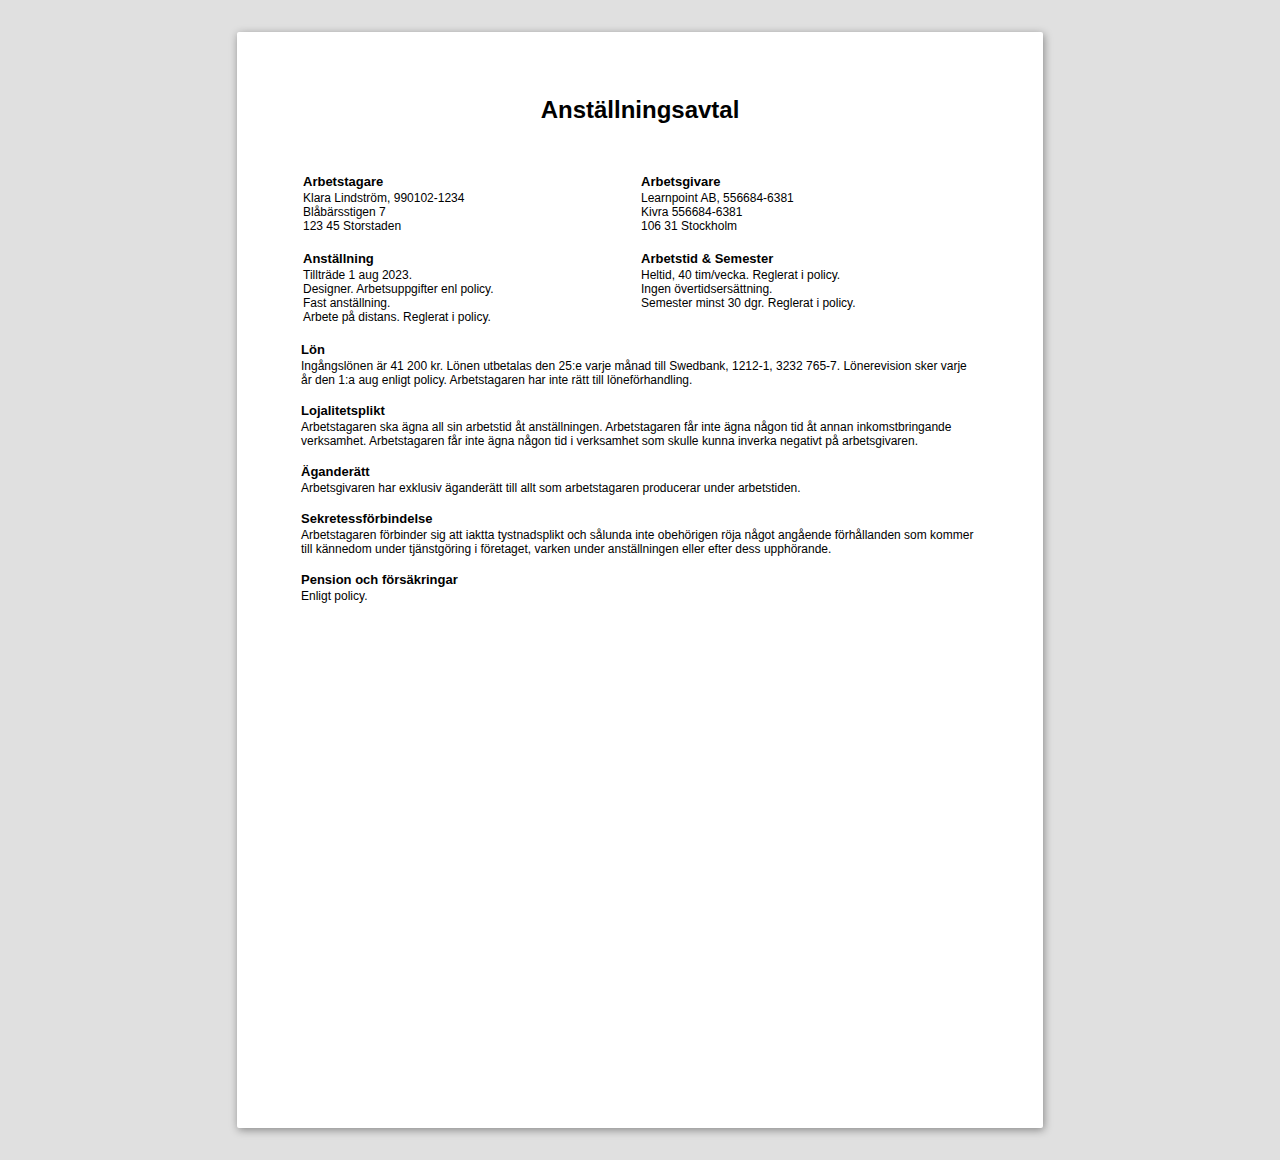
==== index.html @ e7fe477b "initial import" ====
<!DOCTYPE html>
<html lang="en">

<head>
    <meta charset="UTF-8">
    <title>Anställningsavtal</title>
    <meta name="viewport" content="width=device-width, initial-scale=1.0">
    <link rel="shortcut icon" href="/favicon.svg" type="image/svg+xml">
    <link rel="stylesheet" href="/style.css">
    <link rel="stylesheet" href="/print.css">
    <script src="/script.js"></script>
</head>

<body>
    <main>
        <h1>Anställningsavtal</h1>

        <table>
            <tr>
                <td>
                    <h3>Arbetstagare</h3>
                    <p>
                        <span>Klara Lindström, 990102-1234</span>
                        <br />
                        <span>Blåbärsstigen 7</span>
                        <br />
                        <span>123 45 Storstaden</span>
                    </p>
                </td>
                <td>
                    <h3>Arbetsgivare</h3>
                    <p>
                        <span>Learnpoint AB, 556684-6381</span>
                        <br />
                        <span>Kivra 556684-6381</span>
                        <br />
                        <span>106 31 Stockholm</span>
                    </p>
                </td>
            </tr>
            <tr>
                <td>
                    <h3>Anställning</h3>
                    <p>
                        <span>Tillträde 1 aug 2023.</span>
                        <br />
                        <span>Designer. Arbetsuppgifter enl policy.</span>
                        <br />
                        <span>Fast anställning.</span>
                        <br />
                        <span>Arbete på distans. Reglerat i policy.</span>
                    </p>
                </td>
                <td>
                    <h3>Arbetstid & Semester</h3>
                    <p>
                        <span>Heltid, 40 tim/vecka. Reglerat i policy.</span>
                        <br />
                        <span>Ingen övertidsersättning.</span>
                        <br />
                        <span>Semester minst 30 dgr. Reglerat i policy.</span>
                    </p>
                </td>
            </tr>
        </table>

        <h3>Lön</h3>
        <p>
            <span>Ingångslönen är 41 200 kr. Lönen utbetalas den 25:e varje månad till Swedbank, 1212-1, 3232 765-7. Lönerevision sker varje år den 1:a aug enligt policy. Arbetstagaren har inte rätt till löneförhandling.</span>
        </p>

        <h3>Lojalitetsplikt</h3>
        <p>Arbetstagaren ska ägna all sin arbetstid åt anställningen. Arbetstagaren får inte ägna någon tid åt annan inkomstbringande verksamhet. Arbetstagaren får inte ägna någon tid i verksamhet som skulle kunna inverka negativt på arbetsgivaren.</p>

        <h3>Äganderätt</h3>
        <p>Arbetsgivaren har exklusiv äganderätt till allt som arbetstagaren producerar under arbetstiden.</p>

        <h3>Sekretessförbindelse</h3>
        <p>Arbetstagaren förbinder sig att iaktta tystnadsplikt och sålunda inte obehörigen röja något angående förhållanden som kommer till kännedom under tjänstgöring i företaget, varken under anställningen eller efter dess upphörande.</p>

        <h3>Pension och försäkringar</h3>
        <p>Enligt policy.</p>


    </main>
</body>

</html>
---- style.css ----
/* ==========================================================================
   HTML
   ========================================================================== */

   html {
    margin: 0;
    padding: 0;
    background-color: #e0e0e0;
    font-family: -apple-system, "Segoe UI", Helvetica, sans-serif;
    font-size: 12px;
}

html.print {
    background-color: #fff;
}



/* ==========================================================================
   BODY
   ========================================================================== */

body {
    margin: 0;
    padding: 0;
}



/* ==========================================================================
   Main
   ========================================================================== */

main {
    background-color: #fff;
    max-width: 678px;
    min-height: 968px;
    margin: 32px auto;
    padding: 64px;
    border-radius: 2px;
    box-shadow: 1px 2px 8px rgba(0, 0, 0, .4);
}

.print main {
    max-width: unset;
    margin: 0;
    border-radius: 0;
    box-shadow: none;
}



/* ==========================================================================
   H1
   ========================================================================== */

h1 {
    text-align: center;
    margin: 0 0 32px;
}



/* ==========================================================================
   H3
   ========================================================================== */

h3 {
    margin-bottom: 0;
    margin: 16px 0 2px;
    font-size: 13px;
}



/* ==========================================================================
   Table
   ========================================================================== */

table {
    table-layout: fixed;
    width: 100%;
}

td {
    vertical-align: top;
    padding: 0;
}



/* ==========================================================================
   P
   ========================================================================== */

p {
    margin: 0;
}
---- print.css ----
/* ==========================================================================
   Print Page Setup
   ========================================================================== */

   @page {
    margin: 0;
    size: A4;
}



/* ==========================================================================
   Force Background Image Display
   ========================================================================== */

.print * {
    -webkit-print-color-adjust: exact;
    print-color-adjust: exact;
}
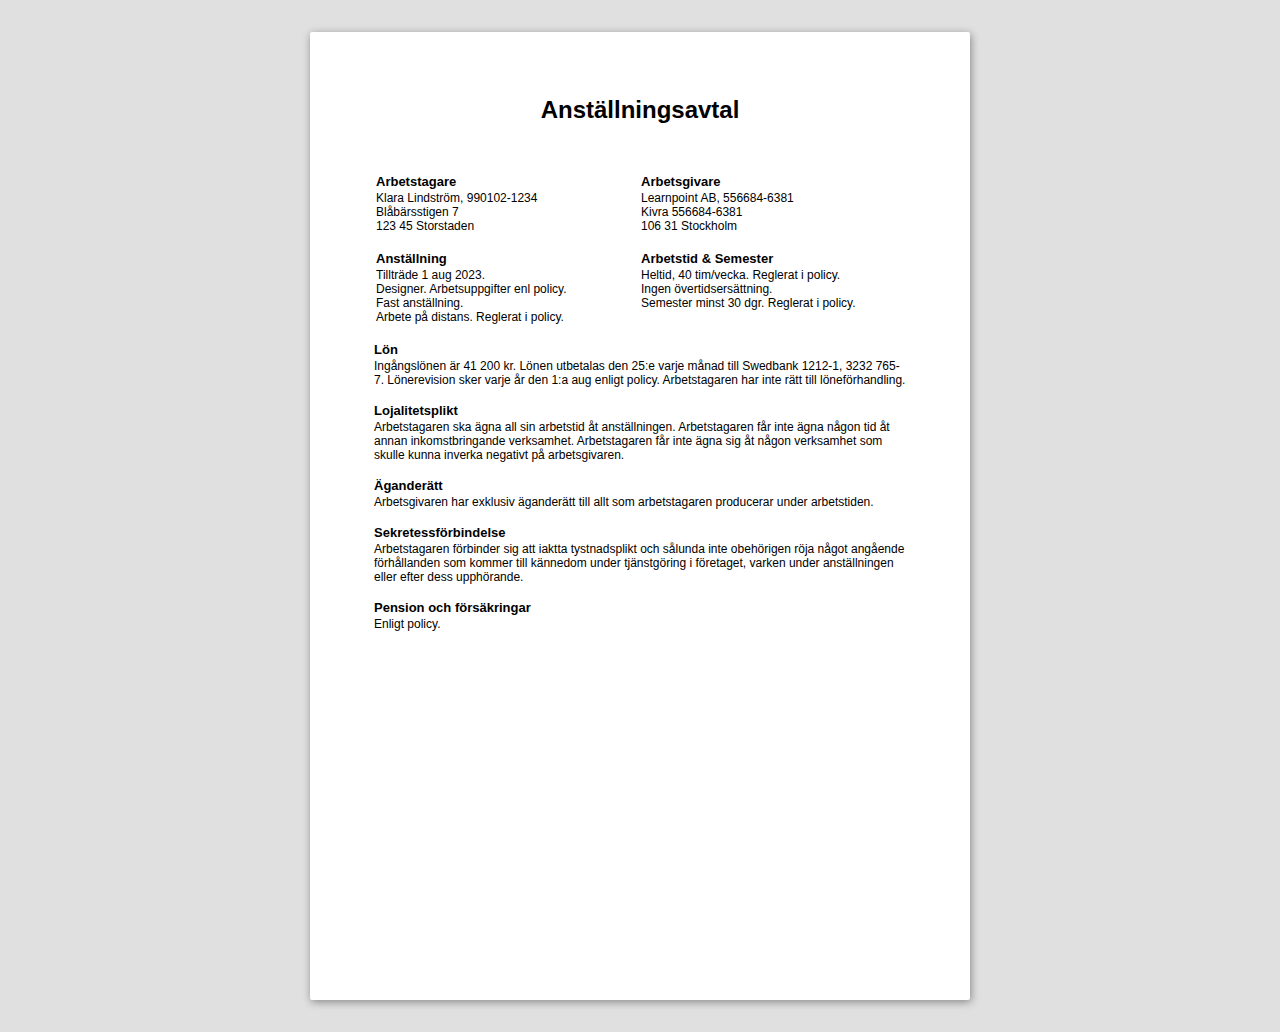
==== commit a7b597d4: "fixed width" ====
--- a/index.html
+++ b/index.html
@@ -66,11 +66,11 @@
 
         <h3>Lön</h3>
         <p>
-            <span>Ingångslönen är 41 200 kr. Lönen utbetalas den 25:e varje månad till Swedbank, 1212-1, 3232 765-7. Lönerevision sker varje år den 1:a aug enligt policy. Arbetstagaren har inte rätt till löneförhandling.</span>
+            <span>Ingångslönen är 41 200 kr. Lönen utbetalas den 25:e varje månad till Swedbank 1212-1, 3232 765-7. Lönerevision sker varje år den 1:a aug enligt policy. Arbetstagaren har inte rätt till löneförhandling.</span>
         </p>
 
         <h3>Lojalitetsplikt</h3>
-        <p>Arbetstagaren ska ägna all sin arbetstid åt anställningen. Arbetstagaren får inte ägna någon tid åt annan inkomstbringande verksamhet. Arbetstagaren får inte ägna någon tid i verksamhet som skulle kunna inverka negativt på arbetsgivaren.</p>
+        <p>Arbetstagaren ska ägna all sin arbetstid åt anställningen. Arbetstagaren får inte ägna någon tid åt annan inkomstbringande verksamhet. Arbetstagaren får inte ägna sig åt någon verksamhet som skulle kunna inverka negativt på arbetsgivaren.</p>
 
         <h3>Äganderätt</h3>
         <p>Arbetsgivaren har exklusiv äganderätt till allt som arbetstagaren producerar under arbetstiden.</p>
--- a/style.css
+++ b/style.css
@@ -1,8 +1,17 @@
+/* ==========================================================================
+   Box Sizing
+   ========================================================================== */
+*, *:before, *:after {
+    box-sizing: border-box;
+}
+
+
+
 /* ==========================================================================
    HTML
    ========================================================================== */
 
-   html {
+html {
     margin: 0;
     padding: 0;
     background-color: #e0e0e0;
@@ -33,7 +42,8 @@
 
 main {
     background-color: #fff;
-    max-width: 678px;
+    /* max-width: 660px; */
+    width: 660px;
     min-height: 968px;
     margin: 32px auto;
     padding: 64px;
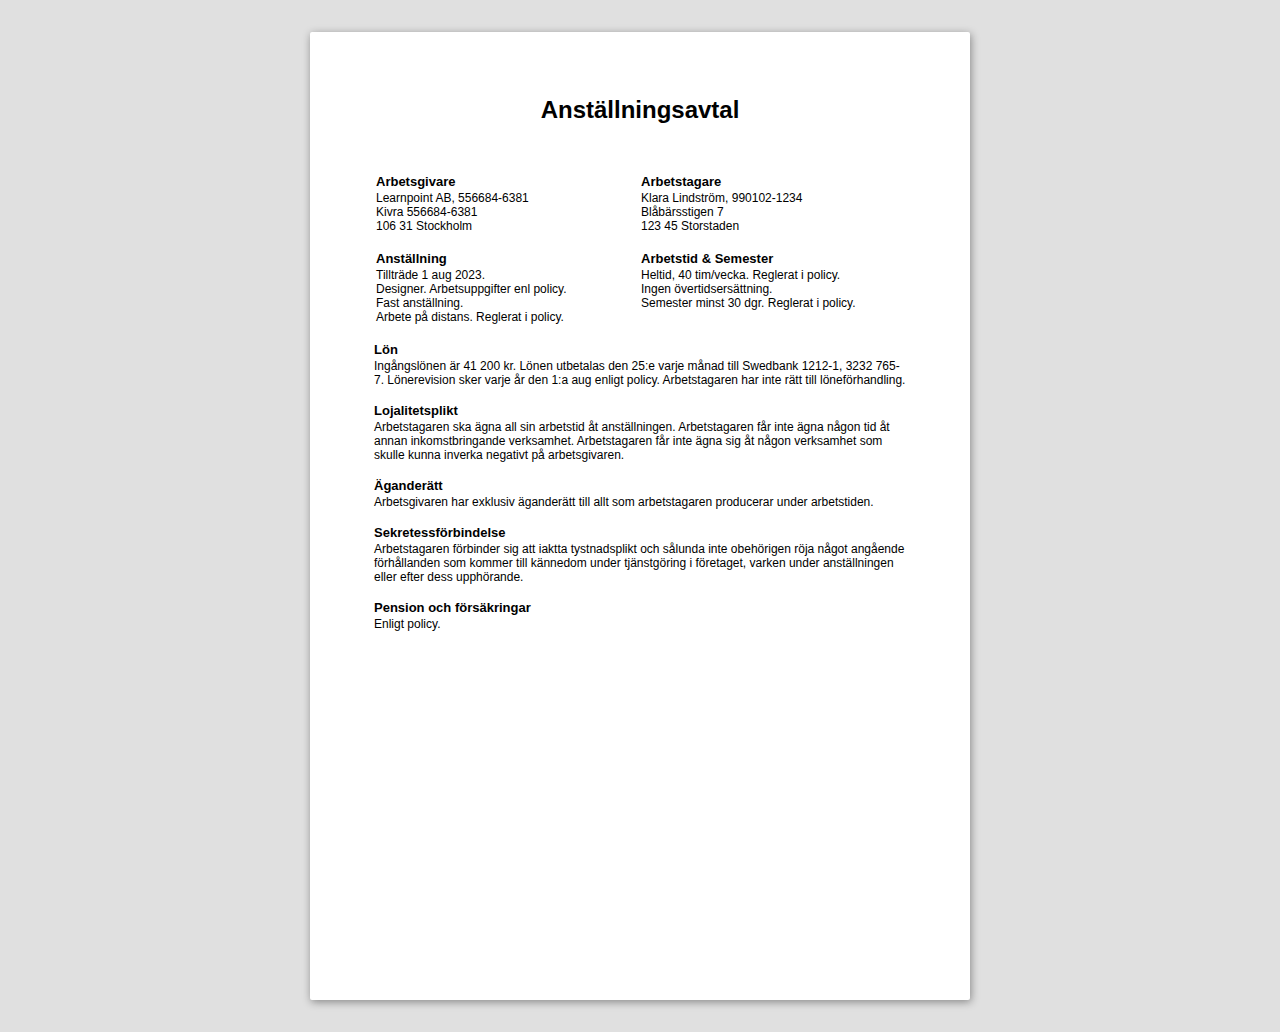
==== commit 786176b7: "favicon" ====
--- a/index.html
+++ b/index.html
@@ -18,6 +18,16 @@
         <table>
             <tr>
                 <td>
+                    <h3>Arbetsgivare</h3>
+                    <p>
+                        <span>Learnpoint AB, 556684-6381</span>
+                        <br />
+                        <span>Kivra 556684-6381</span>
+                        <br />
+                        <span>106 31 Stockholm</span>
+                    </p>
+                </td>
+                <td>
                     <h3>Arbetstagare</h3>
                     <p>
                         <span>Klara Lindström, 990102-1234</span>
@@ -25,16 +35,6 @@
                         <span>Blåbärsstigen 7</span>
                         <br />
                         <span>123 45 Storstaden</span>
-                    </p>
-                </td>
-                <td>
-                    <h3>Arbetsgivare</h3>
-                    <p>
-                        <span>Learnpoint AB, 556684-6381</span>
-                        <br />
-                        <span>Kivra 556684-6381</span>
-                        <br />
-                        <span>106 31 Stockholm</span>
                     </p>
                 </td>
             </tr>
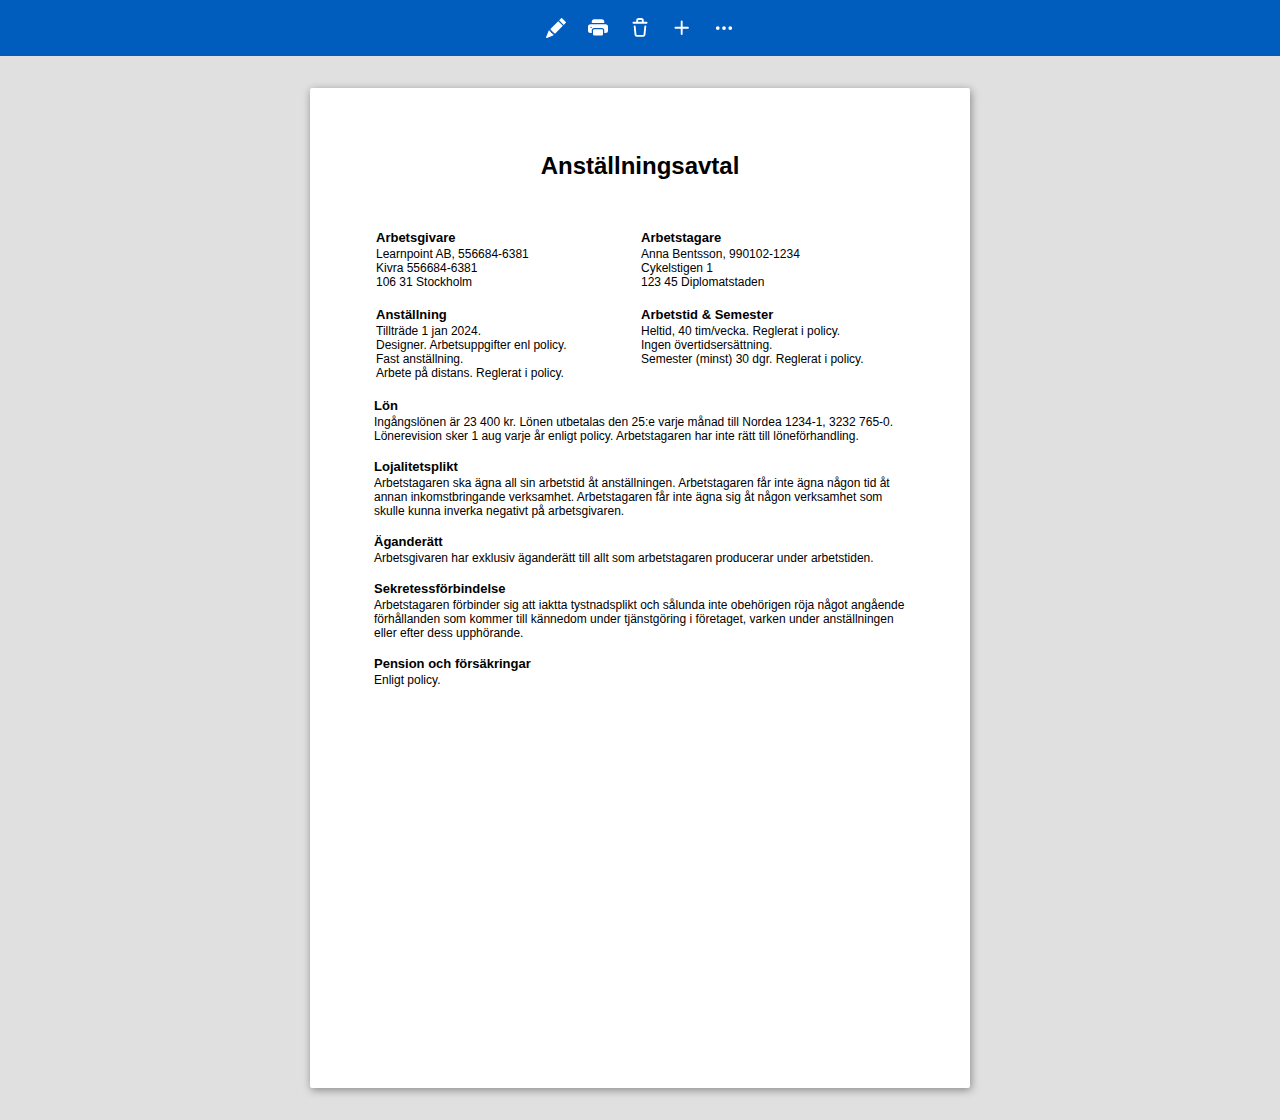
==== commit af76260f: "hydrate default values" ====
--- a/index.html
+++ b/index.html
@@ -12,6 +12,36 @@
 </head>
 
 <body>
+
+    <header>
+        <button type="button" title="Edit">
+            <svg xmlns="http://www.w3.org/2000/svg" width="16" height="16" fill="currentColor" class="bi bi-pencil-fill" viewBox="0 0 16 16">
+                <path d="M12.854.146a.5.5 0 0 0-.707 0L10.5 1.793 14.207 5.5l1.647-1.646a.5.5 0 0 0 0-.708l-3-3zm.646 6.061L9.793 2.5 3.293 9H3.5a.5.5 0 0 1 .5.5v.5h.5a.5.5 0 0 1 .5.5v.5h.5a.5.5 0 0 1 .5.5v.5h.5a.5.5 0 0 1 .5.5v.207l6.5-6.5zm-7.468 7.468A.5.5 0 0 1 6 13.5V13h-.5a.5.5 0 0 1-.5-.5V12h-.5a.5.5 0 0 1-.5-.5V11h-.5a.5.5 0 0 1-.5-.5V10h-.5a.499.499 0 0 1-.175-.032l-.179.178a.5.5 0 0 0-.11.168l-2 5a.5.5 0 0 0 .65.65l5-2a.5.5 0 0 0 .168-.11l.178-.178z" />
+            </svg>
+        </button>
+        <button type="button" title="Print" onclick="print()">
+            <svg xmlns="http://www.w3.org/2000/svg" width="16" height="16" fill="currentColor" class="bi bi-printer-fill" viewBox="0 0 16 16">
+                <path d="M5 1a2 2 0 0 0-2 2v1h10V3a2 2 0 0 0-2-2H5zm6 8H5a1 1 0 0 0-1 1v3a1 1 0 0 0 1 1h6a1 1 0 0 0 1-1v-3a1 1 0 0 0-1-1z" />
+                <path d="M0 7a2 2 0 0 1 2-2h12a2 2 0 0 1 2 2v3a2 2 0 0 1-2 2h-1v-2a2 2 0 0 0-2-2H5a2 2 0 0 0-2 2v2H2a2 2 0 0 1-2-2V7zm2.5 1a.5.5 0 1 0 0-1 .5.5 0 0 0 0 1z" />
+            </svg>
+        </button>
+        <button type="button" title="Delete">
+            <svg xmlns="http://www.w3.org/2000/svg" viewBox="0 0 16 16" width="16" height="16" fill="currentColor">
+                <path d="M11 1.75V3h2.25a.75.75 0 0 1 0 1.5H2.75a.75.75 0 0 1 0-1.5H5V1.75C5 .784 5.784 0 6.75 0h2.5C10.216 0 11 .784 11 1.75ZM4.496 6.675l.66 6.6a.25.25 0 0 0 .249.225h5.19a.25.25 0 0 0 .249-.225l.66-6.6a.75.75 0 0 1 1.492.149l-.66 6.6A1.748 1.748 0 0 1 10.595 15h-5.19a1.75 1.75 0 0 1-1.741-1.575l-.66-6.6a.75.75 0 1 1 1.492-.15ZM6.5 1.75V3h3V1.75a.25.25 0 0 0-.25-.25h-2.5a.25.25 0 0 0-.25.25Z"></path>
+            </svg>
+        </button>
+        <button type="button" title="New">
+            <svg xmlns="http://www.w3.org/2000/svg" viewBox="0 0 16 16" width="16" height="16" fill="currentColor">
+                <path d="M7.75 2a.75.75 0 0 1 .75.75V7h4.25a.75.75 0 0 1 0 1.5H8.5v4.25a.75.75 0 0 1-1.5 0V8.5H2.75a.75.75 0 0 1 0-1.5H7V2.75A.75.75 0 0 1 7.75 2Z"></path>
+            </svg>
+        </button>
+        <button type="button" title="List">
+            <svg xmlns="http://www.w3.org/2000/svg" width="16" height="16" fill="currentColor" class="bi bi-three-dots" viewBox="0 0 16 16">
+                <path d="M3 9.5a1.5 1.5 0 1 1 0-3 1.5 1.5 0 0 1 0 3zm5 0a1.5 1.5 0 1 1 0-3 1.5 1.5 0 0 1 0 3zm5 0a1.5 1.5 0 1 1 0-3 1.5 1.5 0 0 1 0 3z" />
+            </svg>
+        </button>
+    </header>
+
     <main>
         <h1>Anställningsavtal</h1>
 
@@ -30,11 +60,11 @@
                 <td>
                     <h3>Arbetstagare</h3>
                     <p>
-                        <span>Klara Lindström, 990102-1234</span>
+                        <span><span class="employee-name"></span>, <span class="employee-social-security-number"></span></span>
                         <br />
-                        <span>Blåbärsstigen 7</span>
+                        <span><span class="employee-address"></span></span>
                         <br />
-                        <span>123 45 Storstaden</span>
+                        <span><span class="employee-postal-number"></span> <span class="employee-city"></span></span>
                     </p>
                 </td>
             </tr>
@@ -42,9 +72,9 @@
                 <td>
                     <h3>Anställning</h3>
                     <p>
-                        <span>Tillträde 1 aug 2023.</span>
+                        <span>Tillträde <span class="employment-begins"></span>.</span>
                         <br />
-                        <span>Designer. Arbetsuppgifter enl policy.</span>
+                        <span><span class="employment-role"></span>. Arbetsuppgifter enl policy.</span>
                         <br />
                         <span>Fast anställning.</span>
                         <br />
@@ -58,7 +88,7 @@
                         <br />
                         <span>Ingen övertidsersättning.</span>
                         <br />
-                        <span>Semester minst 30 dgr. Reglerat i policy.</span>
+                        <span>Semester (minst) 30 dgr. Reglerat i policy.</span>
                     </p>
                 </td>
             </tr>
@@ -66,7 +96,7 @@
 
         <h3>Lön</h3>
         <p>
-            <span>Ingångslönen är 41 200 kr. Lönen utbetalas den 25:e varje månad till Swedbank 1212-1, 3232 765-7. Lönerevision sker varje år den 1:a aug enligt policy. Arbetstagaren har inte rätt till löneförhandling.</span>
+            <span>Ingångslönen är <span class="salary-initial-amount"></span> kr. Lönen utbetalas den 25:e varje månad till <span class="salary-account-bank-name"></span> <span class="salary-account-number"></span>. Lönerevision sker 1 aug varje år enligt policy. Arbetstagaren har inte rätt till löneförhandling.</span>
         </p>
 
         <h3>Lojalitetsplikt</h3>
--- a/style.css
+++ b/style.css
@@ -37,14 +37,64 @@
 
 
 /* ==========================================================================
+   HEADER
+   ========================================================================== */
+
+header {
+    margin: 0 auto;
+    padding: 0;
+    display: flex;
+    align-items: center;
+    justify-content: center;
+    gap: 4px;
+    background-color: #005cbd;
+    height: 56px;
+}
+
+.print header {
+    display: none;
+}
+
+
+
+/* ==========================================================================
+   HEADER BUTTON
+   ========================================================================== */
+
+header button {
+    display: flex;
+    align-items: center;
+    justify-content: center;
+    width: 38px;
+    height: 38px;
+    cursor: pointer;
+    border: 0;
+    padding: 0;
+    background-color: transparent;
+    color: #fff;
+    border-radius: 50%;
+    transition: background-color .12s;
+}
+
+header button:hover {
+    background-color: rgba(0, 0, 0, .2);
+}
+
+header button svg {
+    width: 20px;
+    height: 20px;
+}
+
+
+
+/* ==========================================================================
    Main
    ========================================================================== */
 
 main {
     background-color: #fff;
-    /* max-width: 660px; */
     width: 660px;
-    min-height: 968px;
+    min-height: 1000px;
     margin: 32px auto;
     padding: 64px;
     border-radius: 2px;
@@ -52,7 +102,7 @@
 }
 
 .print main {
-    max-width: unset;
+    width: unset;
     margin: 0;
     border-radius: 0;
     box-shadow: none;
--- a/print.css
+++ b/print.css
@@ -2,7 +2,7 @@
    Print Page Setup
    ========================================================================== */
 
-   @page {
+@page {
     margin: 0;
     size: A4;
 }
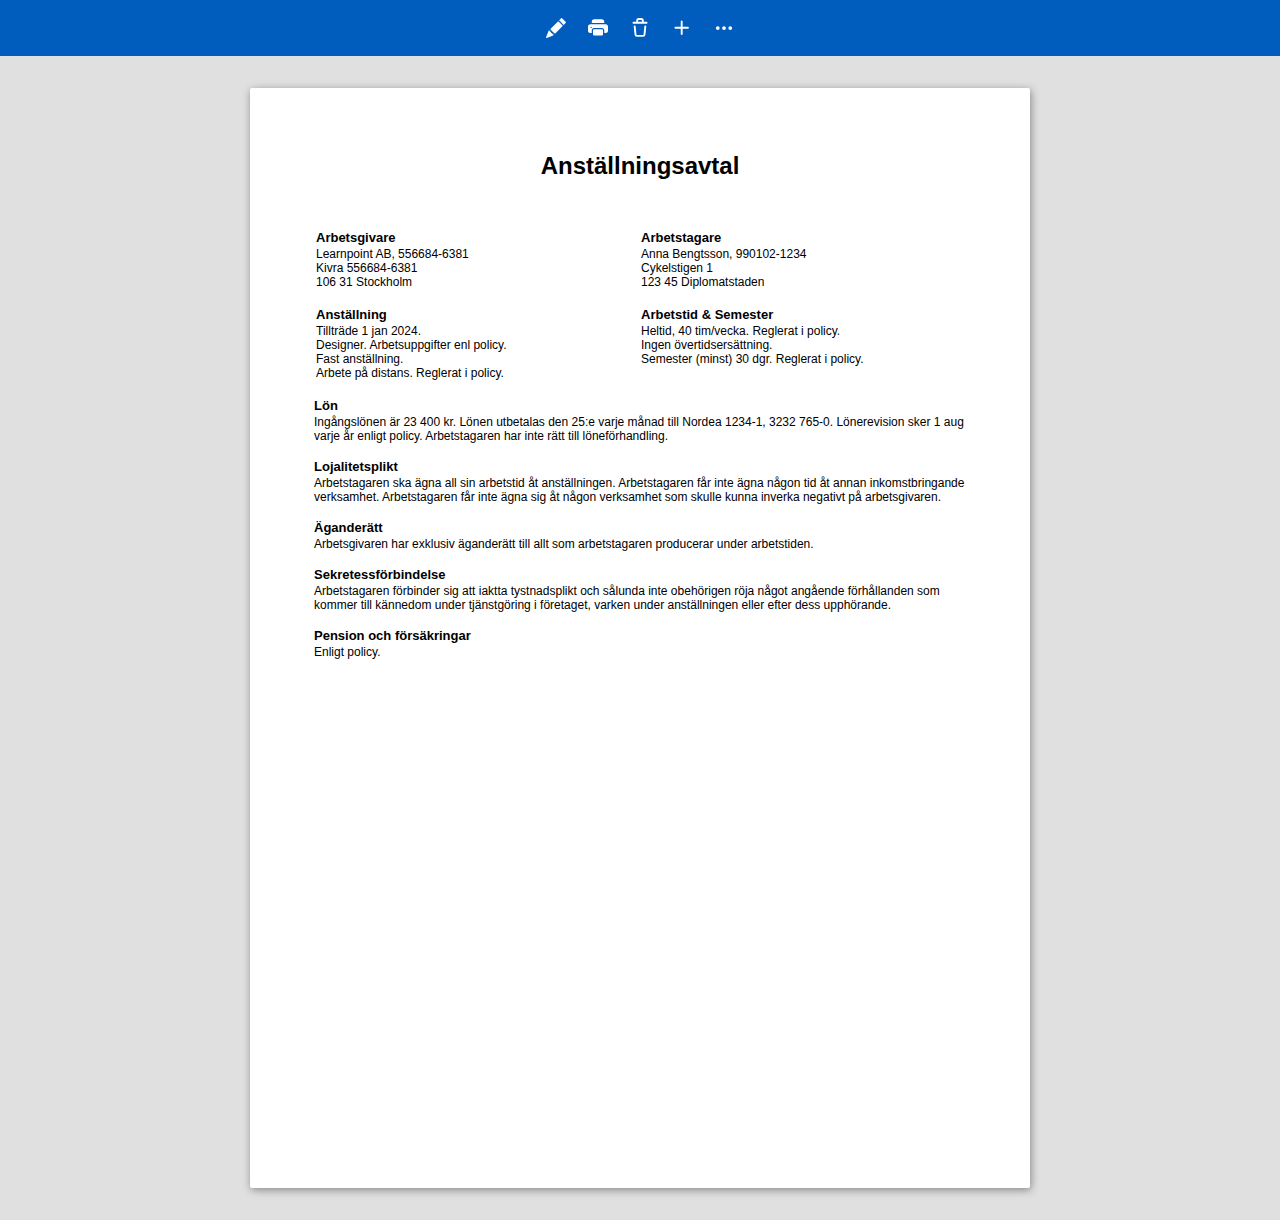
==== commit 5b93e830: "misc" ====
--- a/index.html
+++ b/index.html
@@ -30,7 +30,7 @@
                 <path d="M11 1.75V3h2.25a.75.75 0 0 1 0 1.5H2.75a.75.75 0 0 1 0-1.5H5V1.75C5 .784 5.784 0 6.75 0h2.5C10.216 0 11 .784 11 1.75ZM4.496 6.675l.66 6.6a.25.25 0 0 0 .249.225h5.19a.25.25 0 0 0 .249-.225l.66-6.6a.75.75 0 0 1 1.492.149l-.66 6.6A1.748 1.748 0 0 1 10.595 15h-5.19a1.75 1.75 0 0 1-1.741-1.575l-.66-6.6a.75.75 0 1 1 1.492-.15ZM6.5 1.75V3h3V1.75a.25.25 0 0 0-.25-.25h-2.5a.25.25 0 0 0-.25.25Z"></path>
             </svg>
         </button>
-        <button type="button" title="New">
+        <button type="button" title="New" onclick="createNewAgreement()">
             <svg xmlns="http://www.w3.org/2000/svg" viewBox="0 0 16 16" width="16" height="16" fill="currentColor">
                 <path d="M7.75 2a.75.75 0 0 1 .75.75V7h4.25a.75.75 0 0 1 0 1.5H8.5v4.25a.75.75 0 0 1-1.5 0V8.5H2.75a.75.75 0 0 1 0-1.5H7V2.75A.75.75 0 0 1 7.75 2Z"></path>
             </svg>
--- a/style.css
+++ b/style.css
@@ -21,6 +21,11 @@
 
 html.print {
     background-color: #fff;
+}
+
+html.form {
+    font-size: 16px;
+    background-color: #f3f3f3;
 }
 
 
@@ -93,8 +98,8 @@
 
 main {
     background-color: #fff;
-    width: 660px;
-    min-height: 1000px;
+    width: 780px;
+    min-height: 1100px;
     margin: 32px auto;
     padding: 64px;
     border-radius: 2px;
@@ -156,3 +161,116 @@
 p {
     margin: 0;
 }
+
+
+
+/* ==========================================================================
+   FORM
+   ========================================================================== */
+
+form {
+    display: block;
+    max-width: 480px;
+    margin: 0 auto;
+    padding: 0 8px 64px;
+}
+
+
+
+/* ==========================================================================
+   FORM H2
+   ========================================================================== */
+
+form h2 {
+    margin: 2em 0 .5em;
+    text-align: center;
+}
+
+
+
+/* ==========================================================================
+   FORM LABEL
+   ========================================================================== */
+
+form label {
+    display: block;
+    margin-bottom: 1.5em;
+}
+
+
+
+/* ==========================================================================
+   FORM LABEL SPAN
+   ========================================================================== */
+
+form label span {
+    display: block;
+    font-weight: 600;
+    padding: 0 0 .2em .3em;
+}
+
+
+
+/* ==========================================================================
+   FORM TEXT INPUT
+   ========================================================================== */
+
+input[type=text] {
+    font: inherit;
+    font-family: monospace;
+    width: 100%;
+    appearance: none;
+    padding: 10px 9px;
+    border-radius: 4px;
+    border: 1px solid #d0d0d0;
+    outline: none;
+}
+
+input[type=text]:focus {
+    border-color: #0780ff;
+    outline: 0;
+    box-shadow: 0 0 3px rgba(7, 128, 255, 1);
+}
+
+input[type=text]::placeholder {
+    color: #bbb;
+    font-style: italic;
+}
+
+
+
+/* ==========================================================================
+   FORM BUTTONS
+   ========================================================================== */
+
+form .buttons {
+    display: flex;
+    margin-top: 48px;
+    gap: 10px;
+    align-items: center;
+    justify-content: center;
+}
+
+
+
+/* ==========================================================================
+   FORM BUTTON
+   ========================================================================== */
+
+form button {
+    appearance: none;
+    cursor: pointer;
+    background-color: #fff;
+    border: none;
+    font: inherit;
+    font-weight: 600;
+    padding: 8px 16px;
+    border-radius: 6px;
+    box-shadow: 0 0 0 1px rgba(0, 0, 0, .2);
+}
+
+form button.PRIMARY {
+    background-color: #0780ff;
+    color: #fff;
+    box-shadow: none;
+}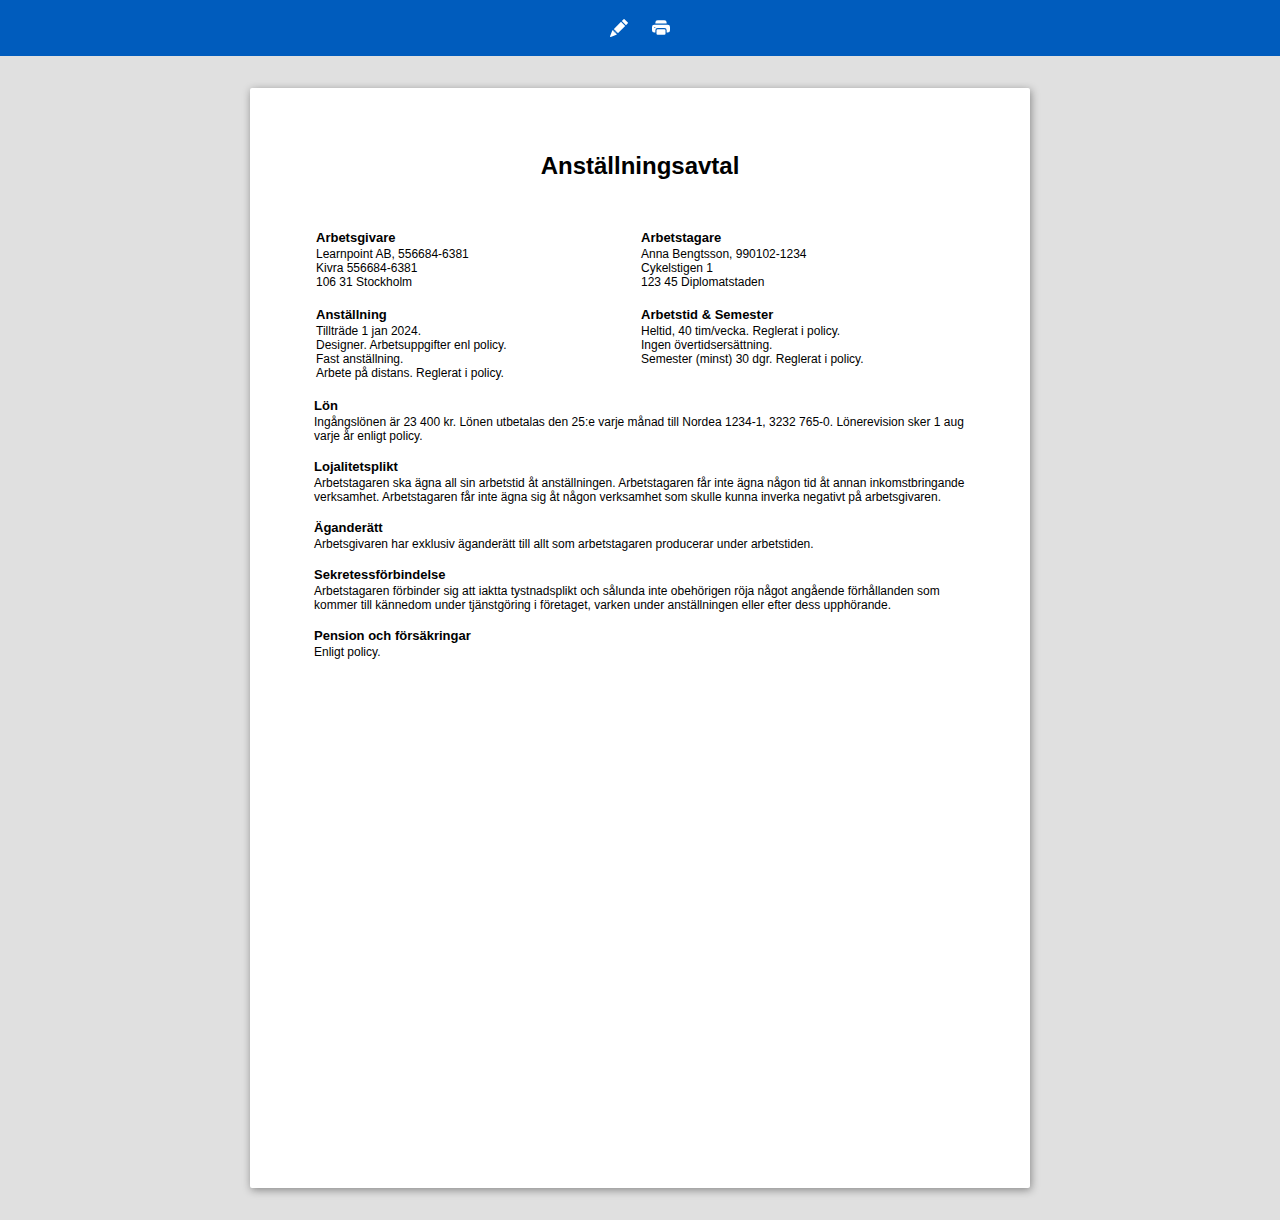
==== commit d83531ea: "refactor" ====
--- a/index.html
+++ b/index.html
@@ -14,30 +14,15 @@
 <body>
 
     <header>
-        <button type="button" title="Edit">
+        <button type="button" title="Redigera" onclick="location.assign('edit.html')">
             <svg xmlns="http://www.w3.org/2000/svg" width="16" height="16" fill="currentColor" class="bi bi-pencil-fill" viewBox="0 0 16 16">
                 <path d="M12.854.146a.5.5 0 0 0-.707 0L10.5 1.793 14.207 5.5l1.647-1.646a.5.5 0 0 0 0-.708l-3-3zm.646 6.061L9.793 2.5 3.293 9H3.5a.5.5 0 0 1 .5.5v.5h.5a.5.5 0 0 1 .5.5v.5h.5a.5.5 0 0 1 .5.5v.5h.5a.5.5 0 0 1 .5.5v.207l6.5-6.5zm-7.468 7.468A.5.5 0 0 1 6 13.5V13h-.5a.5.5 0 0 1-.5-.5V12h-.5a.5.5 0 0 1-.5-.5V11h-.5a.5.5 0 0 1-.5-.5V10h-.5a.499.499 0 0 1-.175-.032l-.179.178a.5.5 0 0 0-.11.168l-2 5a.5.5 0 0 0 .65.65l5-2a.5.5 0 0 0 .168-.11l.178-.178z" />
             </svg>
         </button>
-        <button type="button" title="Print" onclick="print()">
+        <button type="button" title="Skriv ut" onclick="print()">
             <svg xmlns="http://www.w3.org/2000/svg" width="16" height="16" fill="currentColor" class="bi bi-printer-fill" viewBox="0 0 16 16">
                 <path d="M5 1a2 2 0 0 0-2 2v1h10V3a2 2 0 0 0-2-2H5zm6 8H5a1 1 0 0 0-1 1v3a1 1 0 0 0 1 1h6a1 1 0 0 0 1-1v-3a1 1 0 0 0-1-1z" />
                 <path d="M0 7a2 2 0 0 1 2-2h12a2 2 0 0 1 2 2v3a2 2 0 0 1-2 2h-1v-2a2 2 0 0 0-2-2H5a2 2 0 0 0-2 2v2H2a2 2 0 0 1-2-2V7zm2.5 1a.5.5 0 1 0 0-1 .5.5 0 0 0 0 1z" />
-            </svg>
-        </button>
-        <button type="button" title="Delete">
-            <svg xmlns="http://www.w3.org/2000/svg" viewBox="0 0 16 16" width="16" height="16" fill="currentColor">
-                <path d="M11 1.75V3h2.25a.75.75 0 0 1 0 1.5H2.75a.75.75 0 0 1 0-1.5H5V1.75C5 .784 5.784 0 6.75 0h2.5C10.216 0 11 .784 11 1.75ZM4.496 6.675l.66 6.6a.25.25 0 0 0 .249.225h5.19a.25.25 0 0 0 .249-.225l.66-6.6a.75.75 0 0 1 1.492.149l-.66 6.6A1.748 1.748 0 0 1 10.595 15h-5.19a1.75 1.75 0 0 1-1.741-1.575l-.66-6.6a.75.75 0 1 1 1.492-.15ZM6.5 1.75V3h3V1.75a.25.25 0 0 0-.25-.25h-2.5a.25.25 0 0 0-.25.25Z"></path>
-            </svg>
-        </button>
-        <button type="button" title="New" onclick="createNewAgreement()">
-            <svg xmlns="http://www.w3.org/2000/svg" viewBox="0 0 16 16" width="16" height="16" fill="currentColor">
-                <path d="M7.75 2a.75.75 0 0 1 .75.75V7h4.25a.75.75 0 0 1 0 1.5H8.5v4.25a.75.75 0 0 1-1.5 0V8.5H2.75a.75.75 0 0 1 0-1.5H7V2.75A.75.75 0 0 1 7.75 2Z"></path>
-            </svg>
-        </button>
-        <button type="button" title="List">
-            <svg xmlns="http://www.w3.org/2000/svg" width="16" height="16" fill="currentColor" class="bi bi-three-dots" viewBox="0 0 16 16">
-                <path d="M3 9.5a1.5 1.5 0 1 1 0-3 1.5 1.5 0 0 1 0 3zm5 0a1.5 1.5 0 1 1 0-3 1.5 1.5 0 0 1 0 3zm5 0a1.5 1.5 0 1 1 0-3 1.5 1.5 0 0 1 0 3z" />
             </svg>
         </button>
     </header>
@@ -96,7 +81,7 @@
 
         <h3>Lön</h3>
         <p>
-            <span>Ingångslönen är <span class="salary-initial-amount"></span> kr. Lönen utbetalas den 25:e varje månad till <span class="salary-account-bank-name"></span> <span class="salary-account-number"></span>. Lönerevision sker 1 aug varje år enligt policy. Arbetstagaren har inte rätt till löneförhandling.</span>
+            <span>Ingångslönen är <span class="salary-initial-amount"></span> kr. Lönen utbetalas den 25:e varje månad till <span class="salary-account-bank-name"></span> <span class="salary-account-number"></span>. Lönerevision sker 1 aug varje år enligt policy.</span>
         </p>
 
         <h3>Lojalitetsplikt</h3>
--- a/style.css
+++ b/style.css
@@ -78,16 +78,20 @@
     background-color: transparent;
     color: #fff;
     border-radius: 50%;
-    transition: background-color .12s;
+    transition: background-color .16s, opacity .1s;
 }
 
 header button:hover {
     background-color: rgba(0, 0, 0, .2);
 }
 
+header button:active {
+    opacity: .6;
+}
+
 header button svg {
-    width: 20px;
-    height: 20px;
+    width: 18px;
+    height: 18px;
 }
 
 
@@ -182,7 +186,7 @@
    ========================================================================== */
 
 form h2 {
-    margin: 2em 0 .5em;
+    margin: 2em 0 .2em;
     text-align: center;
 }
 
@@ -264,13 +268,24 @@
     border: none;
     font: inherit;
     font-weight: 600;
-    padding: 8px 16px;
+    padding: 8px 16px 9px;
     border-radius: 6px;
-    box-shadow: 0 0 0 1px rgba(0, 0, 0, .2);
+    box-shadow: 0 0 0 1px rgba(0, 0, 0, .26);
+    transition: opacity .1s;
+}
+
+form button:active {
+    opacity: .6;
 }
 
 form button.PRIMARY {
-    background-color: #0780ff;
+    background-color: #0074ee;
+    color: #fff;
+    box-shadow: none;
+}
+
+form button.DANGER {
+    background-color: #e61313;
     color: #fff;
     box-shadow: none;
 }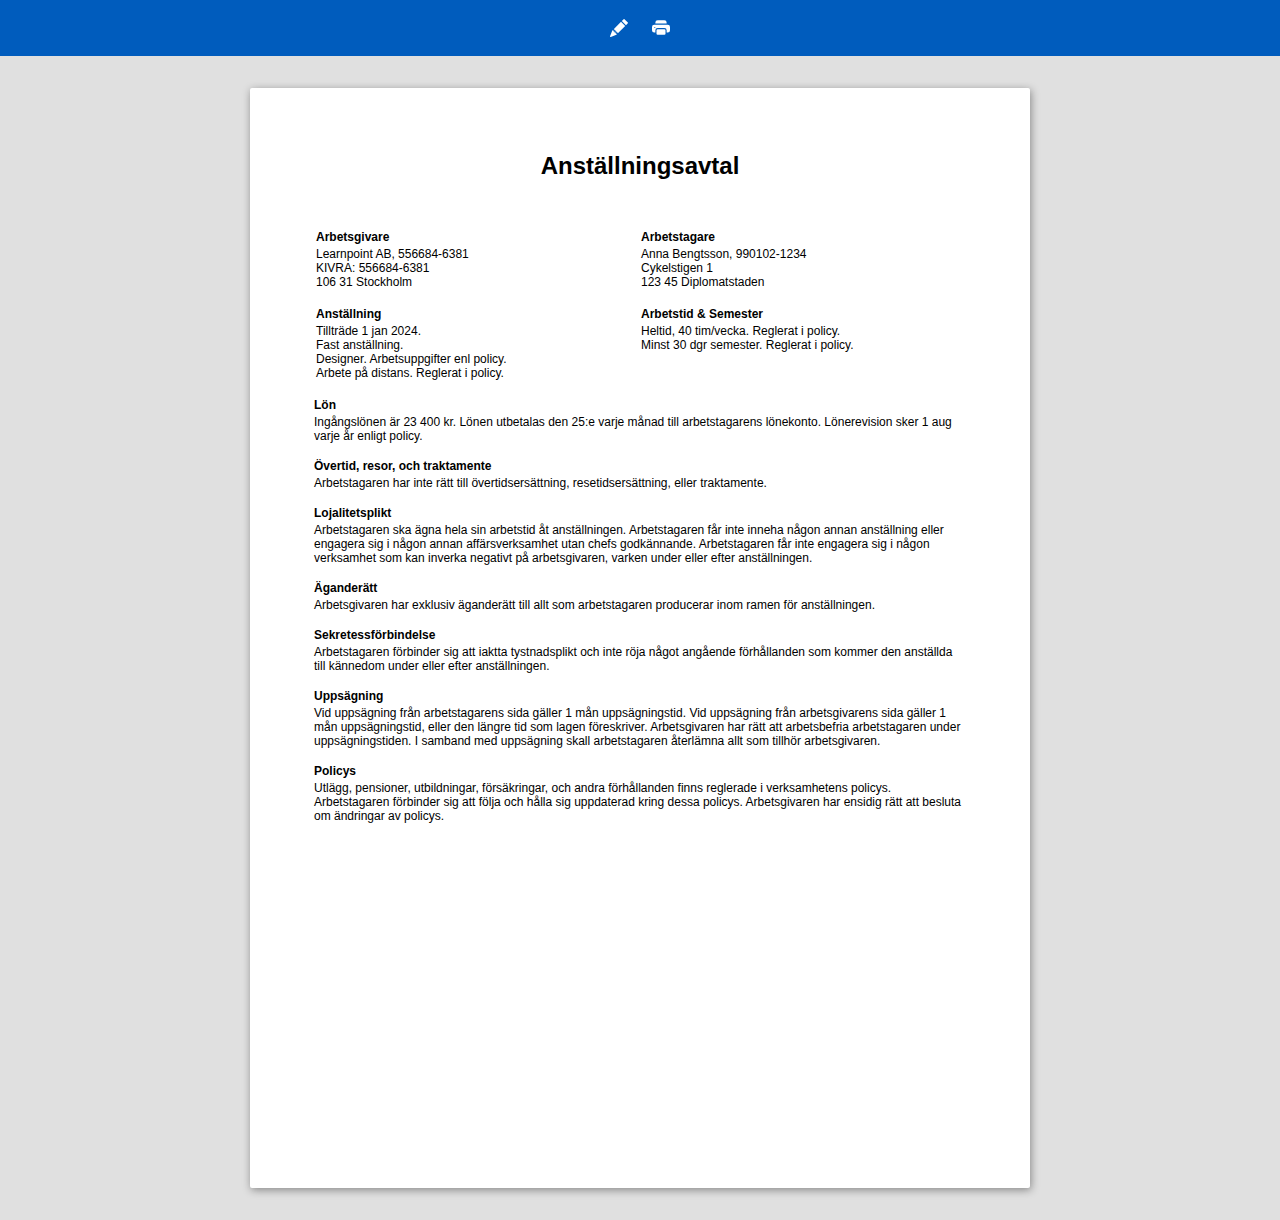
==== commit dc6f9215: "updates" ====
--- a/index.html
+++ b/index.html
@@ -37,7 +37,7 @@
                     <p>
                         <span>Learnpoint AB, 556684-6381</span>
                         <br />
-                        <span>Kivra 556684-6381</span>
+                        <span>KIVRA: 556684-6381</span>
                         <br />
                         <span>106 31 Stockholm</span>
                     </p>
@@ -59,9 +59,9 @@
                     <p>
                         <span>Tillträde <span class="employment-begins"></span>.</span>
                         <br />
+                        <span>Fast anställning.</span>
+                        <br />
                         <span><span class="employment-role"></span>. Arbetsuppgifter enl policy.</span>
-                        <br />
-                        <span>Fast anställning.</span>
                         <br />
                         <span>Arbete på distans. Reglerat i policy.</span>
                     </p>
@@ -71,9 +71,7 @@
                     <p>
                         <span>Heltid, 40 tim/vecka. Reglerat i policy.</span>
                         <br />
-                        <span>Ingen övertidsersättning.</span>
-                        <br />
-                        <span>Semester (minst) 30 dgr. Reglerat i policy.</span>
+                        <span>Minst 30 dgr semester. Reglerat i policy.</span>
                     </p>
                 </td>
             </tr>
@@ -81,21 +79,26 @@
 
         <h3>Lön</h3>
         <p>
-            <span>Ingångslönen är <span class="salary-initial-amount"></span> kr. Lönen utbetalas den 25:e varje månad till <span class="salary-account-bank-name"></span> <span class="salary-account-number"></span>. Lönerevision sker 1 aug varje år enligt policy.</span>
+            <span>Ingångslönen är <span class="salary-initial-amount"></span> kr. Lönen utbetalas den 25:e varje månad till arbetstagarens lönekonto. Lönerevision sker 1 aug varje år enligt policy.</span>
         </p>
 
+        <h3>Övertid, resor, och traktamente</h3>
+        <p>Arbetstagaren har inte rätt till övertidsersättning, resetidsersättning, eller traktamente.</p>
+
         <h3>Lojalitetsplikt</h3>
-        <p>Arbetstagaren ska ägna all sin arbetstid åt anställningen. Arbetstagaren får inte ägna någon tid åt annan inkomstbringande verksamhet. Arbetstagaren får inte ägna sig åt någon verksamhet som skulle kunna inverka negativt på arbetsgivaren.</p>
+        <p>Arbetstagaren ska ägna hela sin arbetstid åt anställningen. Arbetstagaren får inte inneha någon annan anställning eller engagera sig i någon annan affärsverksamhet utan chefs godkännande. Arbetstagaren får inte engagera sig i någon verksamhet som kan inverka negativt på arbetsgivaren, varken under eller efter anställningen.</p>
 
         <h3>Äganderätt</h3>
-        <p>Arbetsgivaren har exklusiv äganderätt till allt som arbetstagaren producerar under arbetstiden.</p>
+        <p>Arbetsgivaren har exklusiv äganderätt till allt som arbetstagaren producerar inom ramen för anställningen.</p>
 
         <h3>Sekretessförbindelse</h3>
-        <p>Arbetstagaren förbinder sig att iaktta tystnadsplikt och sålunda inte obehörigen röja något angående förhållanden som kommer till kännedom under tjänstgöring i företaget, varken under anställningen eller efter dess upphörande.</p>
+        <p>Arbetstagaren förbinder sig att iaktta tystnadsplikt och inte röja något angående förhållanden som kommer den anställda till kännedom under eller efter anställningen.</p>
 
-        <h3>Pension och försäkringar</h3>
-        <p>Enligt policy.</p>
+        <h3>Uppsägning</h3>
+        <p>Vid uppsägning från arbetstagarens sida gäller <span class="employee-notice-period"></span> mån uppsägningstid. Vid uppsägning från arbetsgivarens sida gäller <span class="employer-notice-period"></span> mån uppsägningstid, eller den längre tid som lagen föreskriver. Arbetsgivaren har rätt att arbetsbefria arbetstagaren under uppsägningstiden. I samband med uppsägning skall arbetstagaren återlämna allt som tillhör arbetsgivaren.</p>
 
+        <h3>Policys</h3>
+        <p>Utlägg, pensioner, utbildningar, försäkringar, och andra förhållanden finns reglerade i verksamhetens policys. Arbetstagaren förbinder sig att följa och hålla sig uppdaterad kring dessa policys. Arbetsgivaren har ensidig rätt att besluta om ändringar av policys.</p>
 
     </main>
 </body>
--- a/style.css
+++ b/style.css
@@ -136,8 +136,8 @@
 
 h3 {
     margin-bottom: 0;
-    margin: 16px 0 2px;
-    font-size: 13px;
+    margin: 16px 0 3px;
+    font-size: inherit;
 }
 
 
@@ -186,8 +186,8 @@
    ========================================================================== */
 
 form h2 {
-    margin: 2em 0 .2em;
-    text-align: center;
+    margin: 2em 0 .8em;
+    /* text-align: center; */
 }
 
 
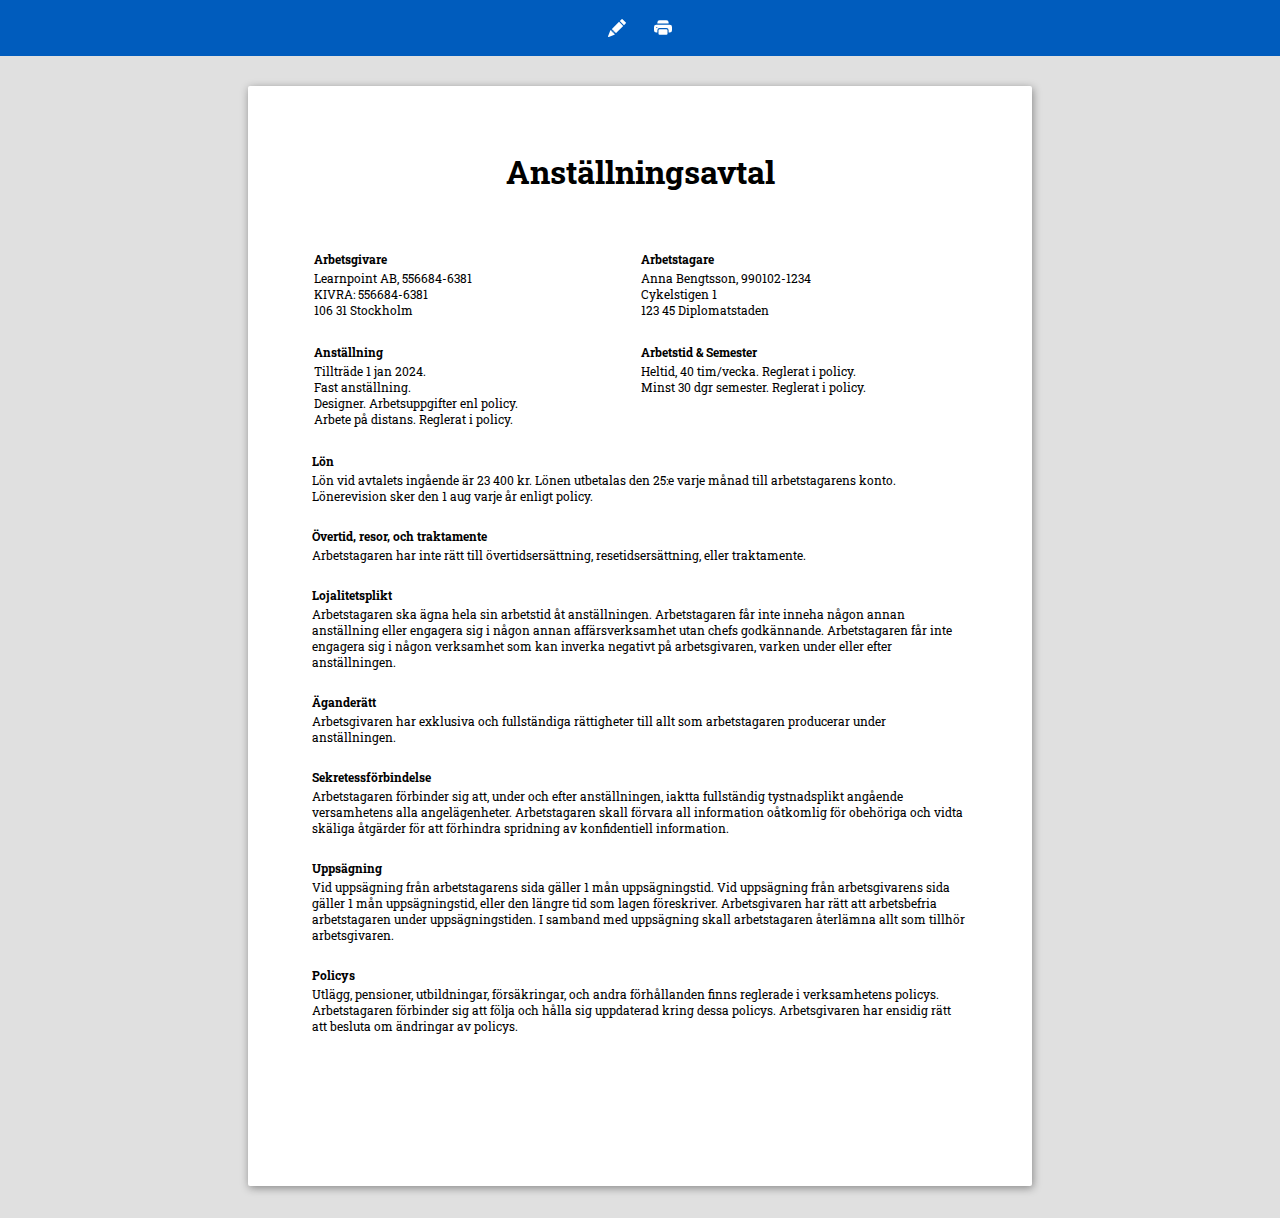
==== commit 6613752c: "improvements" ====
--- a/index.html
+++ b/index.html
@@ -6,6 +6,7 @@
     <title>Anställningsavtal</title>
     <meta name="viewport" content="width=device-width, initial-scale=1.0">
     <link rel="shortcut icon" href="/favicon.svg" type="image/svg+xml">
+    <link rel="stylesheet" href="https://fonts.googleapis.com/css2?family=Roboto+Slab&display=block">
     <link rel="stylesheet" href="/style.css">
     <link rel="stylesheet" href="/print.css">
     <script src="/script.js"></script>
@@ -59,7 +60,7 @@
                     <p>
                         <span>Tillträde <span class="employment-begins"></span>.</span>
                         <br />
-                        <span>Fast anställning.</span>
+                        <span><span class="employment-type probationary">Provanställning 6 mån.</span><span class="employment-type permanent">Fast anställning.</span></span>
                         <br />
                         <span><span class="employment-role"></span>. Arbetsuppgifter enl policy.</span>
                         <br />
@@ -77,25 +78,40 @@
             </tr>
         </table>
 
+
+        <div class="agreement-type new"></div>
+
+        <div class="agreement-type replacement">
+            <h3>Bakgrund</h3>
+            <p>Arbetstagaren har varit anställd sedan ovan angivet tillträdesdatum. Detta avtal ersätter alla tidigare avtal mellan arbetstagaren och arbetsgivaren.</p>
+        </div>
+
+
         <h3>Lön</h3>
         <p>
-            <span>Ingångslönen är <span class="salary-initial-amount"></span> kr. Lönen utbetalas den 25:e varje månad till arbetstagarens lönekonto. Lönerevision sker 1 aug varje år enligt policy.</span>
+            <span>Lön vid avtalets ingående är <span class="salary-initial-amount"></span> kr. Lönen utbetalas den 25:e varje månad till arbetstagarens konto. Lönerevision sker den 1 aug varje år enligt policy.</span>
         </p>
+
 
         <h3>Övertid, resor, och traktamente</h3>
         <p>Arbetstagaren har inte rätt till övertidsersättning, resetidsersättning, eller traktamente.</p>
 
+
         <h3>Lojalitetsplikt</h3>
         <p>Arbetstagaren ska ägna hela sin arbetstid åt anställningen. Arbetstagaren får inte inneha någon annan anställning eller engagera sig i någon annan affärsverksamhet utan chefs godkännande. Arbetstagaren får inte engagera sig i någon verksamhet som kan inverka negativt på arbetsgivaren, varken under eller efter anställningen.</p>
 
+
         <h3>Äganderätt</h3>
-        <p>Arbetsgivaren har exklusiv äganderätt till allt som arbetstagaren producerar inom ramen för anställningen.</p>
+        <p>Arbetsgivaren har exklusiva och fullständiga rättigheter till allt som arbetstagaren producerar under anställningen.</p>
 
+        
         <h3>Sekretessförbindelse</h3>
-        <p>Arbetstagaren förbinder sig att iaktta tystnadsplikt och inte röja något angående förhållanden som kommer den anställda till kännedom under eller efter anställningen.</p>
+        <p>Arbetstagaren förbinder sig att, under och efter anställningen, iaktta fullständig tystnadsplikt angående versamhetens alla angelägenheter. Arbetstagaren skall förvara all information oåtkomlig för obehöriga och vidta skäliga åtgärder för att förhindra spridning av konfidentiell information.</p>
+
 
         <h3>Uppsägning</h3>
         <p>Vid uppsägning från arbetstagarens sida gäller <span class="employee-notice-period"></span> mån uppsägningstid. Vid uppsägning från arbetsgivarens sida gäller <span class="employer-notice-period"></span> mån uppsägningstid, eller den längre tid som lagen föreskriver. Arbetsgivaren har rätt att arbetsbefria arbetstagaren under uppsägningstiden. I samband med uppsägning skall arbetstagaren återlämna allt som tillhör arbetsgivaren.</p>
+
 
         <h3>Policys</h3>
         <p>Utlägg, pensioner, utbildningar, försäkringar, och andra förhållanden finns reglerade i verksamhetens policys. Arbetstagaren förbinder sig att följa och hålla sig uppdaterad kring dessa policys. Arbetsgivaren har ensidig rätt att besluta om ändringar av policys.</p>
--- a/style.css
+++ b/style.css
@@ -15,7 +15,7 @@
     margin: 0;
     padding: 0;
     background-color: #e0e0e0;
-    font-family: -apple-system, "Segoe UI", Helvetica, sans-serif;
+    font-family: 'Roboto Slab', serif;
     font-size: 12px;
 }
 
@@ -24,7 +24,7 @@
 }
 
 html.form {
-    font-size: 16px;
+    font-size: 14px;
     background-color: #f3f3f3;
 }
 
@@ -37,6 +37,7 @@
 body {
     margin: 0;
     padding: 0;
+    overflow-y: scroll;
 }
 
 
@@ -51,9 +52,14 @@
     display: flex;
     align-items: center;
     justify-content: center;
-    gap: 4px;
+    gap: 8px;
     background-color: #005cbd;
     height: 56px;
+    position: fixed;
+    z-index: 1;
+    top: 0;
+    left: 0;
+    right: 0;
 }
 
 .print header {
@@ -97,14 +103,38 @@
 
 
 /* ==========================================================================
+   HEADER.edit BUTTON
+   ========================================================================== */
+
+header.edit button {
+    cursor: pointer;
+    font-weight: 600;
+    padding: 10px 12px;
+    width: auto;
+    height: auto;
+    border-radius: 6px;
+    background-color: rgba(255, 255, 255, 0.06);
+}
+
+header.edit button:hover {
+    background-color: rgba(255, 255, 255, 0.16);
+}
+
+header.edit button:active {
+    opacity: .7;
+}
+
+
+
+/* ==========================================================================
    Main
    ========================================================================== */
 
 main {
     background-color: #fff;
-    width: 780px;
+    width: 784px;
     min-height: 1100px;
-    margin: 32px auto;
+    margin: 86px auto 32px;
     padding: 64px;
     border-radius: 2px;
     box-shadow: 1px 2px 8px rgba(0, 0, 0, .4);
@@ -126,6 +156,7 @@
 h1 {
     text-align: center;
     margin: 0 0 32px;
+    font-size: 32px;
 }
 
 
@@ -136,7 +167,7 @@
 
 h3 {
     margin-bottom: 0;
-    margin: 16px 0 3px;
+    margin: 24px 0 3px;
     font-size: inherit;
 }
 
@@ -175,8 +206,9 @@
 form {
     display: block;
     max-width: 480px;
-    margin: 0 auto;
+    margin: 112px auto 32px;
     padding: 0 8px 64px;
+    font-family: -apple-system, "Segoe UI", Helvetica, sans-serif;
 }
 
 
@@ -187,7 +219,7 @@
 
 form h2 {
     margin: 2em 0 .8em;
-    /* text-align: center; */
+    font-size: 1.2em;
 }
 
 
@@ -199,6 +231,14 @@
 form label {
     display: block;
     margin-bottom: 1.5em;
+}
+
+form label.radio-input {
+    margin-bottom: .2em;
+    cursor: pointer;
+    display: flex;
+    align-items: center;
+    gap: 8px;
 }
 
 
@@ -211,6 +251,12 @@
     display: block;
     font-weight: 600;
     padding: 0 0 .2em .3em;
+}
+
+form label.radio-input span {
+    display: inline-block;
+    padding: 0;
+    font-weight: normal;
 }
 
 
@@ -239,6 +285,16 @@
 input[type=text]::placeholder {
     color: #bbb;
     font-style: italic;
+}
+
+
+
+/* ==========================================================================
+   FORM RADIO INPUT
+   ========================================================================== */
+
+input[type=radio] {
+    transform: scale(1.2);
 }
 
 
